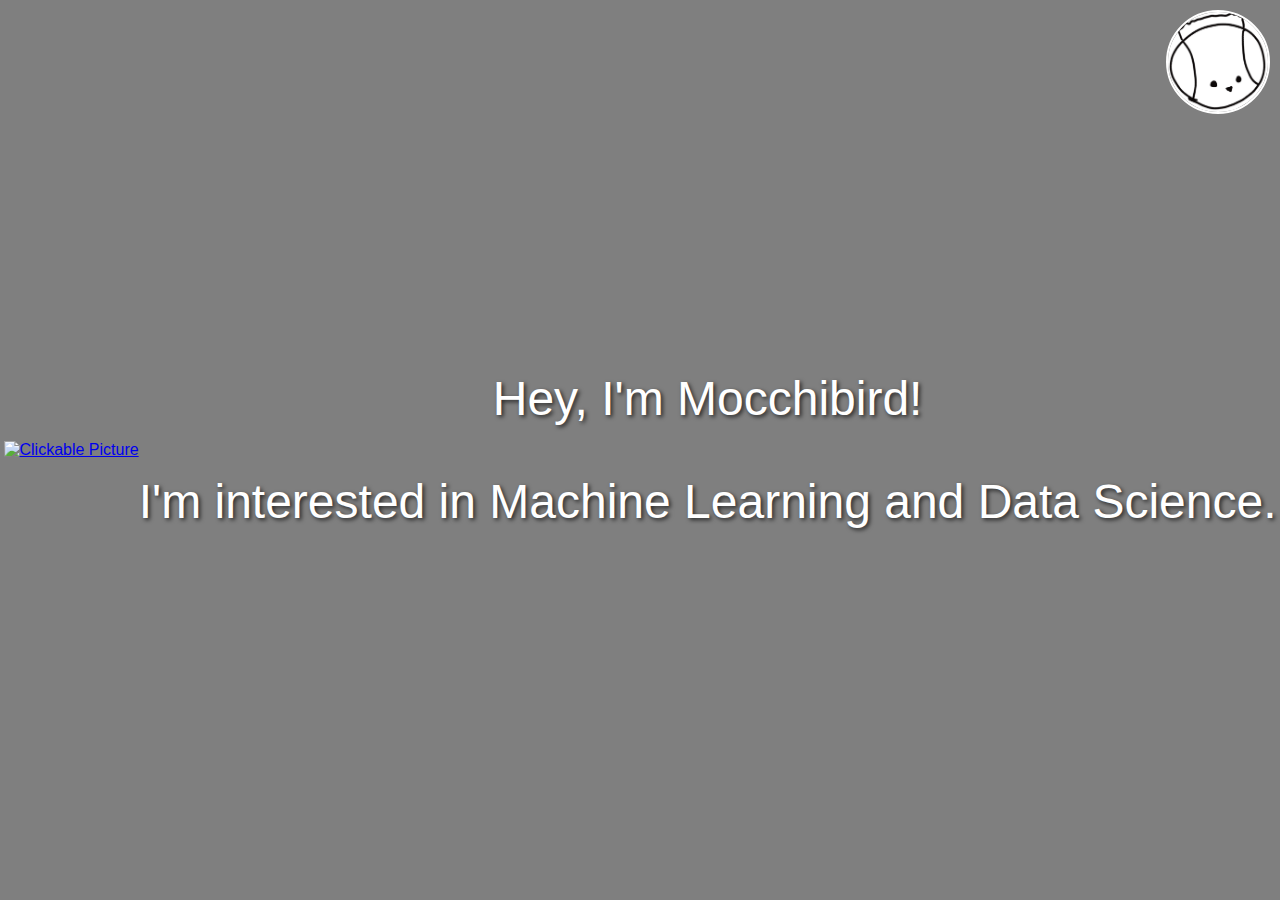
==== pages/profile.html @ f60bfbd2 "add rudimentary profile page" ====
<!DOCTYPE html>
<html lang="en">
<head>
    <meta charset="UTF-8">
    <meta name="viewport" content="width=device-width, initial-scale=1.0">
    <title>Profile - Mocchibird</title>
    <link rel="stylesheet" href="../style.css">
    <!-- Favicon -->
    <link rel="icon" href="../images/mocchibird.png" type="image/png">
</head>
<body>
    <a href="../index.html">
        <img src="../images/mocchibird_logo.png" alt="Clickable Picture" class="top-left-pic">
    </a>
    <a href="../pages/profile.html">
        <img src="../images/mocchibird.png" alt="Profile Picture" class="profile-pic">
    </a>
    <div class="content">
        <p>Hey, I'm Mocchibird!</p>
        <p>I'm interested in Machine Learning and Data Science.</p>
    </div>
</body>
</html>
---- style.css ----
body {
    background-image: url('images/euli.jpeg');
    background-size: cover;
    background-repeat: no-repeat;
    background-position: center;
    color: white;
    text-align: center;
    display: flex;
    justify-content: center;
    align-items: center;
    height: 100vh;
    margin: 0;
    font-family: Arial, sans-serif;
    position: relative;
    background-color: rgba(0, 0, 0, 0.5);
    background-blend-mode: darken;
}

.profile-pic {
    position: absolute;
    top: 10px;
    right: 10px;
    width: 100px;
    height: 100px;
    border-radius: 50%;
    border: 2px solid white;
    transition: transform 0.3 ease;
}

.profile-pic:hover {
    transform: scale(1.1);
}

.content {
    font-size: 3em;
    text-shadow: 2px 2px 4px rgba(0, 0, 0, 0.7);
}
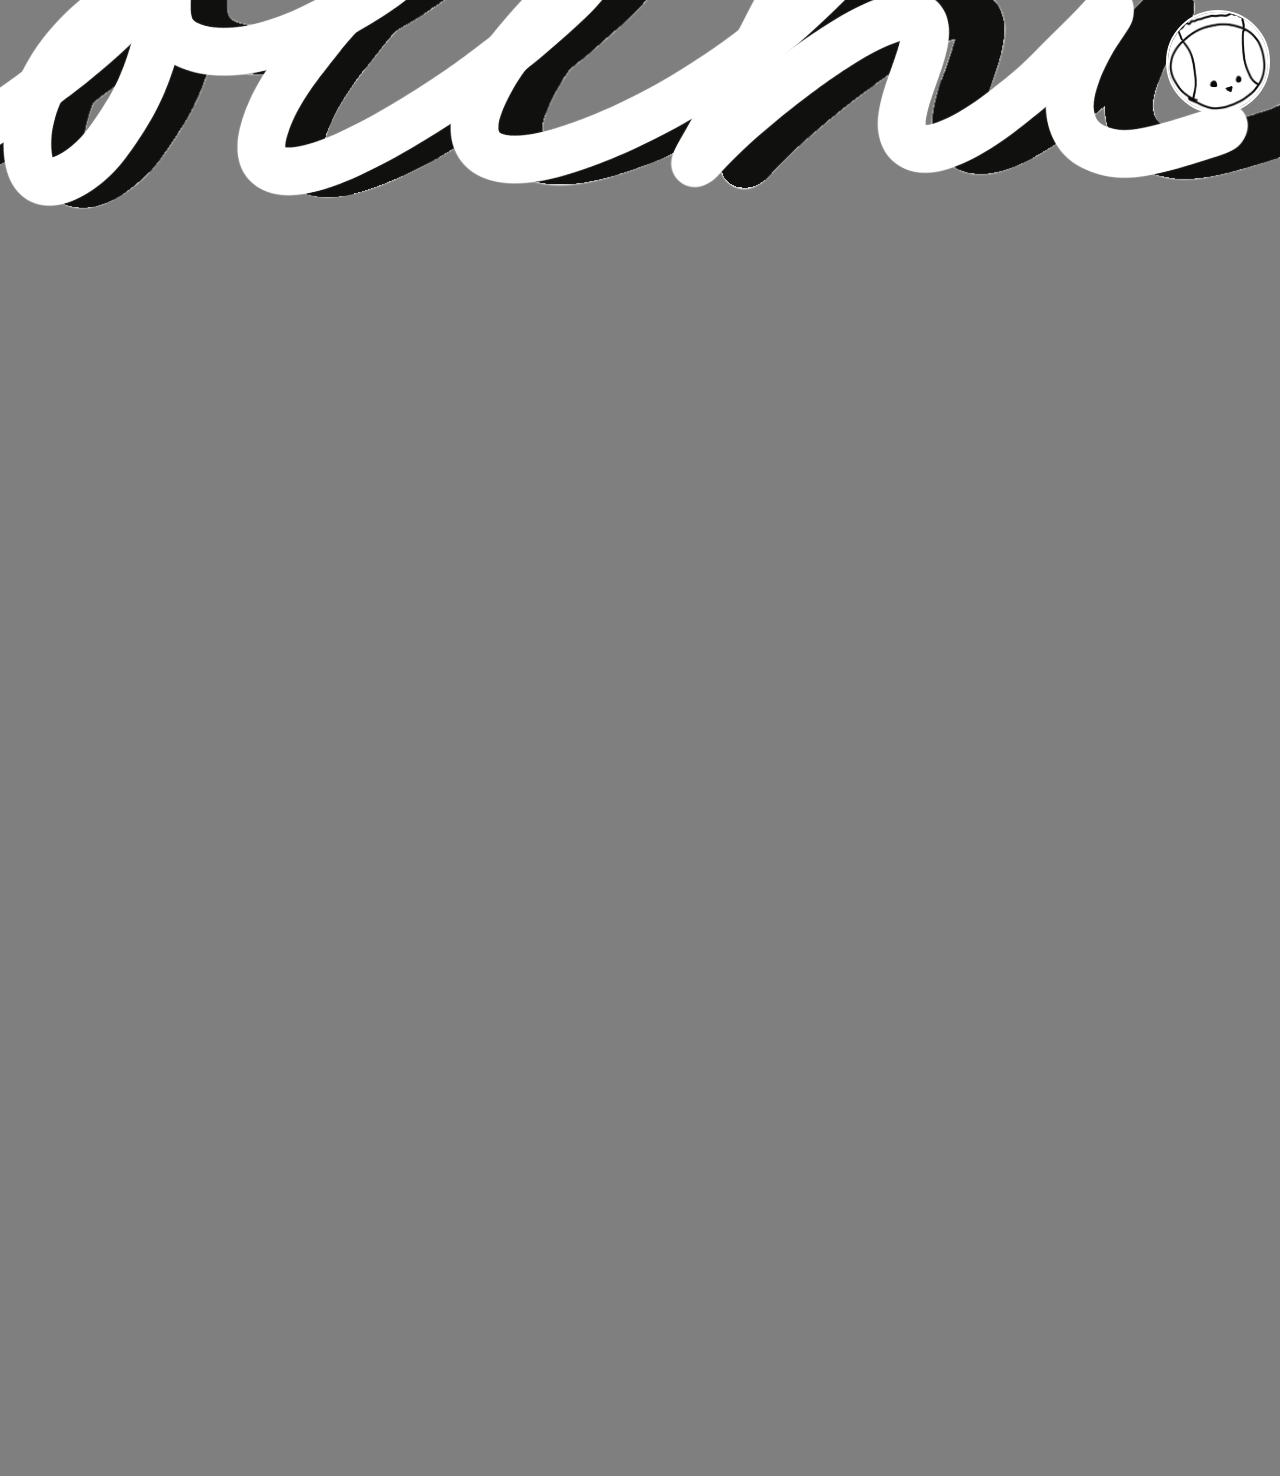
==== commit 355cd9a4: "added logo" ====
--- a/pages/profile.html
+++ b/pages/profile.html
@@ -10,7 +10,7 @@
 </head>
 <body>
     <a href="../index.html">
-        <img src="../images/mocchibird_logo.png" alt="Clickable Picture" class="top-left-pic">
+        <img src="../images/mocchibird_logo.png" alt="Page Logo" class="top-left-pic small-logo">
     </a>
     <a href="../pages/profile.html">
         <img src="../images/mocchibird.png" alt="Profile Picture" class="profile-pic">
